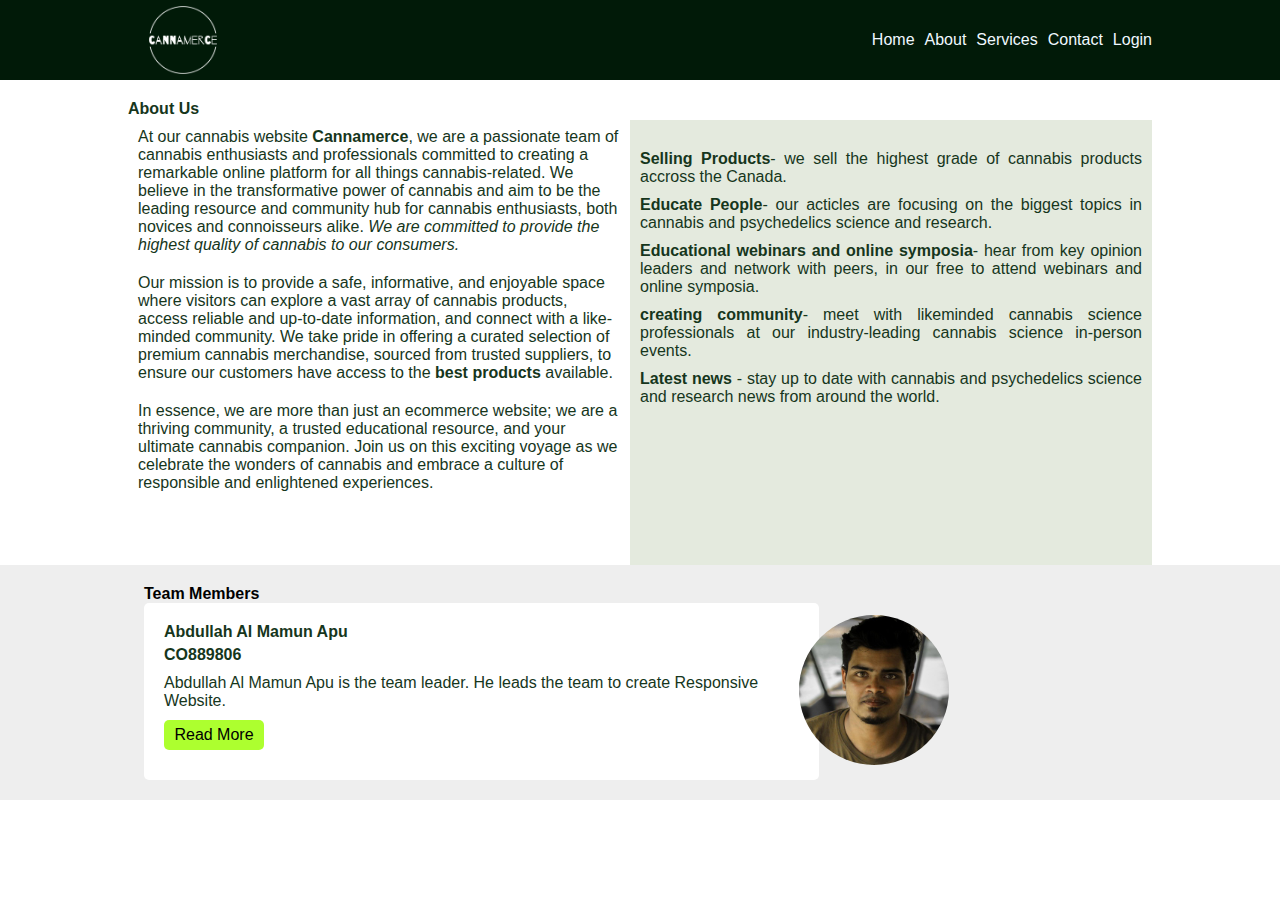
==== about.html @ ed08c0cf "started about page" ====
<!DOCTYPE html>
<html lang="en">
<head>
    <meta charset="UTF-8">
    <meta name="viewport" content="width=device-width, initial-scale=1.0">
    <link rel="stylesheet" href="./style/about.css">
    <title>Cannamerce</title>
</head>
<body>
    <!------------------------------ Header Section Start------------------------>
  <header>
    <div class="container">
      <div id="nav-bar">
        <!-- logo -->
        <a id="logo" href="#"><img src="./img/logo.png" alt="logo"></a>
        <!-- navigation -->
        <ul class="navigation">
          <li><a class="nav-link" href="#">Home</a></li>
          <li><a class="nav-link" href="#">About</a></li>
          <li><a class="nav-link" href="#">Services</a></li>
          <li><a class="nav-link" href="#">Contact</a></li>
          <li><a class="nav-link" href="#">Login</a></li>
        </ul>
      </div>
    </div>
  </header>
  <!------------------------------ Header Section End------------------------>
  <section id="main">
    <div id="about-us">
        <h2>About Us</h2>
        <p class="articles">
            At our cannabis website <span style="font-weight: 800;">Cannamerce</span>, we are a passionate team of cannabis enthusiasts and professionals committed to creating a remarkable online platform for all things cannabis-related. We believe in the transformative power of cannabis and aim to be the leading resource and community hub for cannabis enthusiasts, both novices and connoisseurs alike. <span style="font-style: italic;">We are committed to provide the highest quality of cannabis to our consumers.</span>
        </p>
        <p class="articles">
            Our mission is to provide a safe, informative, and enjoyable space where visitors can explore a vast array of cannabis products, access reliable and up-to-date information, and connect with a like-minded community. We take pride in offering a curated selection of premium cannabis merchandise, sourced from trusted suppliers, to ensure our customers have access to the <span style="font-weight: 600;">best products</span> available.
        </p>
        <p class="articles">
            In essence, we are more than just an ecommerce website; we are a thriving community, a trusted educational resource, and your ultimate cannabis companion. Join us on this exciting voyage as we celebrate the wonders of cannabis and embrace a culture of responsible and enlightened experiences.
        </p>
    </div>
    <div id="services">
        <p class="service-article"><span class="service-heading">Selling Products</span>- we sell the highest grade of cannabis products accross the Canada.</p>
        <p class="service-article"><span class="service-heading">Educate People</span>- our acticles are focusing on the biggest topics in cannabis and psychedelics science and research.</p>
        <p class="service-article"><span class="service-heading">Educational webinars and online symposia</span>- hear from key opinion leaders and network with peers, in our free to attend webinars and online symposia.</p>
        <p class="service-article"><span class="service-heading">creating community</span>- meet with likeminded cannabis science professionals at our industry-leading cannabis science in-person events.</p>
        <p class="service-article"><span class="service-heading">Latest news </span>- stay up to date with cannabis and psychedelics science and research news from around the world.</p>
    </div>
  </section>
  <section id="team-member">
    <div class="container">
        <h1>Team Members</h1>
        <div class="members">
            <div class="member-info">
                <h2>Abdullah Al Mamun Apu</h2>
                <h6>CO889806</h6>
                <p>
                    Abdullah Al Mamun Apu is the team leader. He leads the team to create Responsive Website.
                </p>
                <button>Read More</button>
            </div>
            <div class="member-img">
                <img src="./img/t1.jpg" alt="men face">
            </div>
        </div>
        <div></div>
    </div>
    <div>
        <div></div>
        <div></div>
    </div>
  </section>
 
</body>
</html>
---- style/about.css ----
*{
    margin: 0;
    padding: 0;
    font-size: 1rem;
    font-family: 'Open Sans', sans-serif;
}

/* styles for container */
.container{
    width: 80%;
    margin: 0 auto;
}


/* styles for header start here*/
header{
    background-color: #011a08;
}

#logo img{
    width: 110px;
    display: none;
}
#nav-bar{
    min-height: 80px;
    padding: 10px 0;
    display: flex;
    flex-direction: column;
    justify-content: center;
    align-items: center;
}

#nav-bar ul{
    display: flex;
    flex-direction: column;
    align-items: center;
    list-style-type: none;
    margin: auto 0;
}

.navigation li a{
    text-decoration: none;
    color: aliceblue;
    list-style-type: none;
}
.navigation a:hover{
    color: green;
}
/* styles for header end here*/
/* styles for main start here*/
#main{
    display: flex;
    flex-direction: column;
    align-items: center;
    justify-content: center;
    padding: 20px 0 0;
    color: #16361c;
}
#about-us{
    width: 80%;
}
.articles{
    padding: 10px;
}

#services{
    margin-top: 20px;
    padding: 10px 10%;
    text-align: justify;
    background-color: #e4eade;
}
.service-article{
    margin: 10px 0;
}
.service-heading{
    color: #16361c;
    font-weight: 600;
}
#team-member{
    padding: 20px;
    background-color: #eeeeee;
}
.members{
    display: flex;
    flex-direction: row;
    align-items: center;
}
.member-info{
    width: 80%;
    display: flex;
    flex-direction: column;
    justify-content: center;
    padding: 20px;
    background-color: #ffffff;
    border-radius: 5px;
    color: #16361c;
}
.member-info h2{
    margin-bottom: 5px;
}
.member-info h6{
    margin-bottom: 10px;
}
.member-info button{
    width: 100px;
    height: 30px;
    margin: 10px 0;
    background-color: greenyellow;
    border: none;
    border-radius: 5px;
}
.member-img{
    width: 40%;
}
.member-img img{
    max-width: 150px;
    border-radius: 50%;
    margin-left: -20px;
}

@media only screen and (min-width: 768px) {
    .container{
        flex-direction: row;
        justify-content: space-between;
    }
    #nav-bar{
        padding: 0;
        flex-direction: row;
        justify-content: space-between;
        align-items: center;
    }
    #logo img{
        display: block;
    }
    #nav-bar ul{
        flex-direction: row;
    }
    #nav-bar ul li{
        margin-left: 10px;
    }
    #main{
        flex-direction: row;
        align-items: start;
        margin: 0 10%;

    }
    #about-us, #services{
        width: 50%;
    }
    #services{
        padding: 20px 10px;
        height: 70vh;
    }
}
@media screen and (min-width: 992px) {
    #services{
        height: 45vh;
        padding: 20px 10px;
    }
}
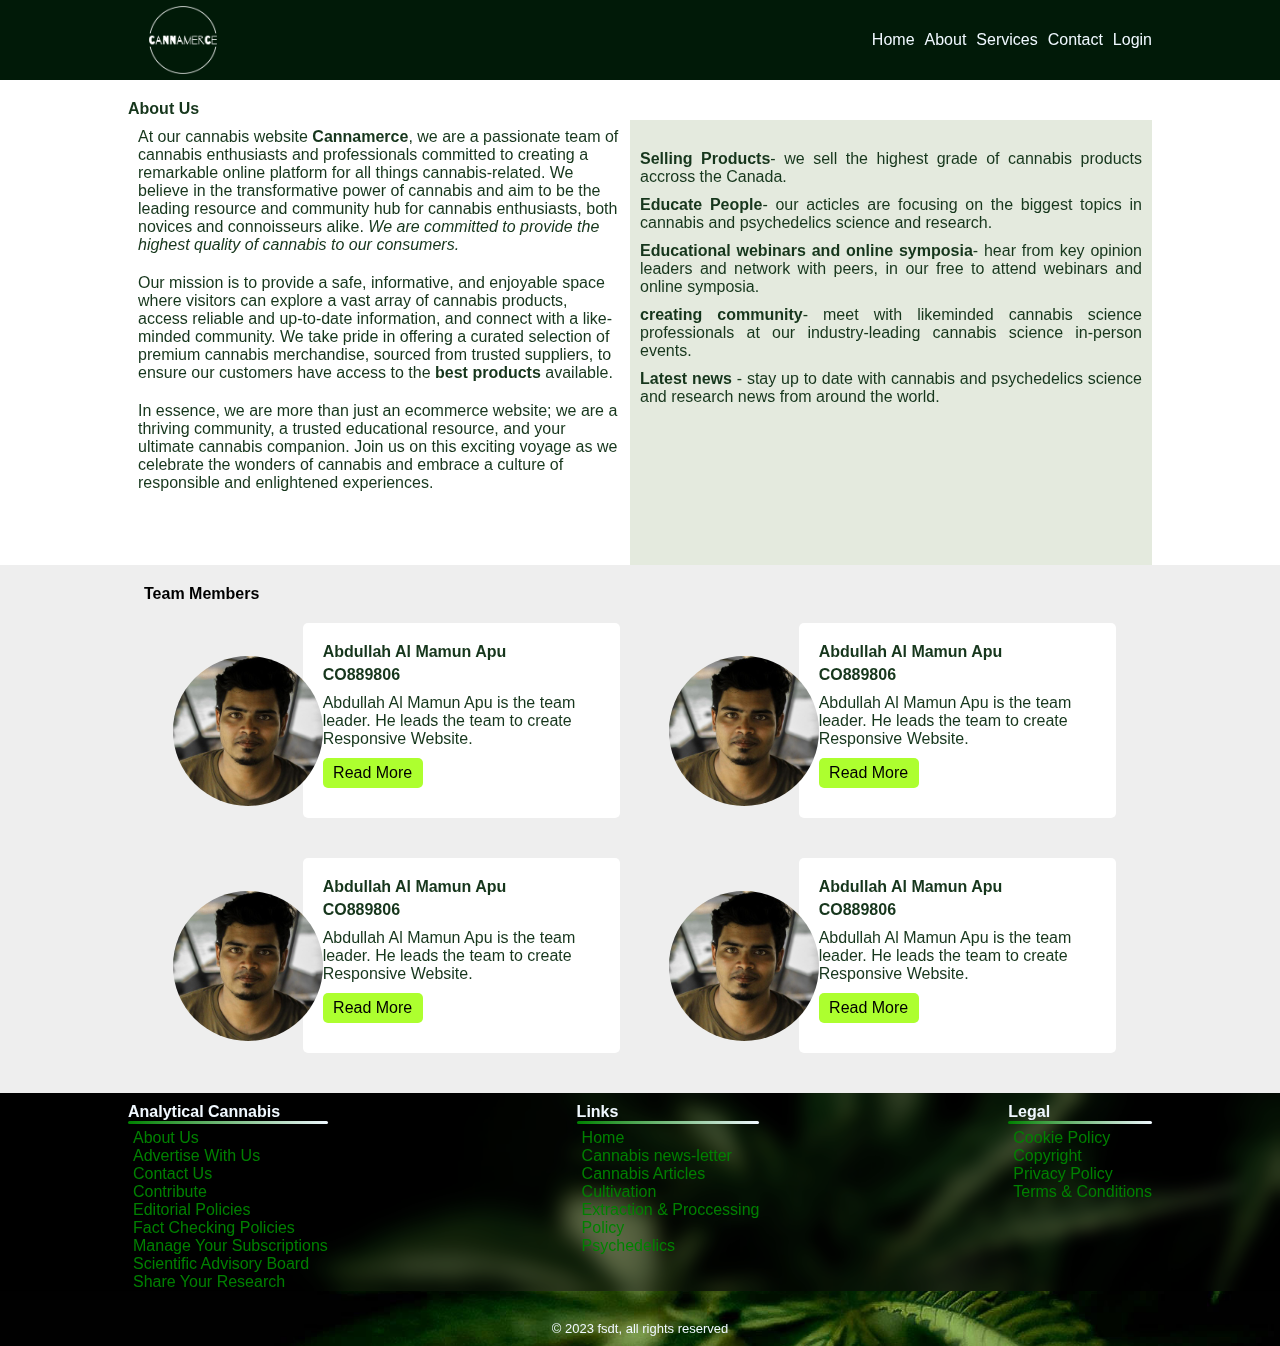
==== commit df7e964f: "about page team members, footer" ====
--- a/about.html
+++ b/about.html
@@ -15,8 +15,8 @@
         <a id="logo" href="#"><img src="./img/logo.png" alt="logo"></a>
         <!-- navigation -->
         <ul class="navigation">
-          <li><a class="nav-link" href="#">Home</a></li>
-          <li><a class="nav-link" href="#">About</a></li>
+          <li><a class="nav-link" href="./index.html">Home</a></li>
+          <li><a class="nav-link" href="./about.html">About</a></li>
           <li><a class="nav-link" href="#">Services</a></li>
           <li><a class="nav-link" href="#">Contact</a></li>
           <li><a class="nav-link" href="#">Login</a></li>
@@ -46,10 +46,16 @@
         <p class="service-article"><span class="service-heading">Latest news </span>- stay up to date with cannabis and psychedelics science and research news from around the world.</p>
     </div>
   </section>
+
+  <!-- **************team************ -->
   <section id="team-member">
     <div class="container">
         <h1>Team Members</h1>
-        <div class="members">
+        <div class="group-members">
+          <div class="members">
+            <div class="member-img">
+                <img src="./img/t1.jpg" alt="men face">
+            </div>
             <div class="member-info">
                 <h2>Abdullah Al Mamun Apu</h2>
                 <h6>CO889806</h6>
@@ -58,17 +64,97 @@
                 </p>
                 <button>Read More</button>
             </div>
+        </div>
+        <div class="members">
+          <div class="member-img">
+              <img src="./img/t1.jpg" alt="men face">
+          </div>
+          <div class="member-info">
+              <h2>Abdullah Al Mamun Apu</h2>
+              <h6>CO889806</h6>
+              <p>
+                  Abdullah Al Mamun Apu is the team leader. He leads the team to create Responsive Website.
+              </p>
+              <button>Read More</button>
+          </div>
+      </div>
+        </div>
+        <div class="group-members">
+          <div class="members">
             <div class="member-img">
                 <img src="./img/t1.jpg" alt="men face">
             </div>
+            <div class="member-info">
+                <h2>Abdullah Al Mamun Apu</h2>
+                <h6>CO889806</h6>
+                <p>
+                    Abdullah Al Mamun Apu is the team leader. He leads the team to create Responsive Website.
+                </p>
+                <button>Read More</button>
+            </div>
         </div>
-        <div></div>
-    </div>
-    <div>
-        <div></div>
-        <div></div>
-    </div>
-  </section>
- 
+        <div class="members">
+          <div class="member-img">
+              <img src="./img/t1.jpg" alt="men face">
+          </div>
+          <div class="member-info">
+              <h2>Abdullah Al Mamun Apu</h2>
+              <h6>CO889806</h6>
+              <p>
+                  Abdullah Al Mamun Apu is the team leader. He leads the team to create Responsive Website.
+              </p>
+              <button>Read More</button>
+          </div>
+        </div>
+      </div>
+    </section>
+    <!------------------------------ Footer Section start------------------------>
+    <footer id="footer-section">
+      <div id="footer-info">
+        <div class="container">
+          <div class="footer-div">
+            <h6>Analytical Cannabis</h6>
+            <hr>
+            <ul class="footer-ul">
+              <li><a href="#">About Us</a></li>
+              <li><a href="#">Advertise With Us</a></li>
+              <li><a href="#">Contact Us</a></li>
+              <li><a href="#">Contribute</a></li>
+              <li><a href="#">Editorial Policies</a></li>
+              <li><a href="#">Fact Checking Policies</a></li>
+              <li><a href="#">Manage Your Subscriptions</a></li>
+              <li><a href="#">Scientific Advisory Board</a></li>
+              <li><a href="#">Share Your Research</a></li>
+            </ul>
+          </div>
+          <div class="footer-div">
+            <h6>Links</h6>
+            <hr>
+            <ul class="footer-ul">
+              <li><a href="#">Home</a></li>
+              <li><a href="#">Cannabis news-letter</a></li>
+              <li><a href="#">Cannabis Articles</a></li>
+              <li><a href="#">Cultivation</a></li>
+              <li><a href="#">Extraction & Proccessing</a></li>
+              <li><a href="#">Policy</a></li>
+              <li><a href="#">Psychedelics</a></li>
+            </ul>
+          </div>
+          <div class="footer-div">
+            <h6>Legal</h6>
+            <hr>
+            <ul class="footer-ul">
+              <li><a href="#">Cookie Policy</a></li>
+              <li><a href="#">Copyright</a></li>
+              <li><a href="#">Privacy Policy</a></li>
+              <li><a href="#">Terms & Conditions</a></li>
+            </ul>
+          </div>
+        </div>
+      </div>
+        
+      <p> &copy; 2023 fsdt, all rights reserved</p>
+  
+    </footer>
 </body>
 </html>--- a/style/about.css
+++ b/style/about.css
@@ -76,20 +76,21 @@
     color: #16361c;
     font-weight: 600;
 }
+/* styles for main end here*/
 #team-member{
     padding: 20px;
     background-color: #eeeeee;
 }
 .members{
     display: flex;
-    flex-direction: row;
-    align-items: center;
+    flex-direction: column;
+    align-items: center;
+    margin: 20px;
 }
 .member-info{
     width: 80%;
     display: flex;
     flex-direction: column;
-    justify-content: center;
     padding: 20px;
     background-color: #ffffff;
     border-radius: 5px;
@@ -113,10 +114,62 @@
     width: 40%;
 }
 .member-img img{
+    display: block;
     max-width: 150px;
     border-radius: 50%;
-    margin-left: -20px;
-}
+    margin: 0 auto -20px;
+    position: relative;
+}
+.group-members{
+    display: flex;
+    flex-direction: column;
+}
+
+
+/* styles for footer section start here */
+.footer-div{
+    padding-top: 10px;
+    color: aliceblue;
+}
+.footer-div hr{
+    background: linear-gradient(to left,  aliceblue, green);
+    border: none;
+    border-radius: 2px;
+    height: 3px;
+}
+.footer-ul{
+    margin-top: 5px;
+    list-style-type: none;
+    padding-left: 5px;
+}
+.footer-ul li a{
+    text-decoration: none;
+    color: green;
+}
+#footer-info{
+    background-color: rgb(0,0,0); /* Fallback color */
+    background-color: rgba(0,0,0, 0.4);
+    backdrop-filter: blur(8px) saturate(70%);
+}
+.footer-ul li a:hover{
+    color: #d9ccf4;
+}
+#footer-section{
+    background-image: url('../img/footer.jpg');
+    background-size: cover;
+    background-position: bottom bottom;
+    background-repeat: no-repeat;
+}
+
+#footer-section p{
+    margin-top: 30px;
+    padding-bottom: 10px;
+    color: aliceblue;
+    text-align: center;
+    font-size: small;
+}
+
+
 
 @media only screen and (min-width: 768px) {
     .container{
@@ -151,10 +204,25 @@
         padding: 20px 10px;
         height: 70vh;
     }
+    .members{
+        flex-direction: row;
+    }
+    .member-img img{
+        margin-right: -20px;
+
+    }
+    #footer-info > .container{
+        display: flex;
+        flex-direction: row;
+    }
+   
 }
 @media screen and (min-width: 992px) {
     #services{
         height: 45vh;
         padding: 20px 10px;
     }
-}
+    .group-members{
+        flex-direction: row;
+    }
+}
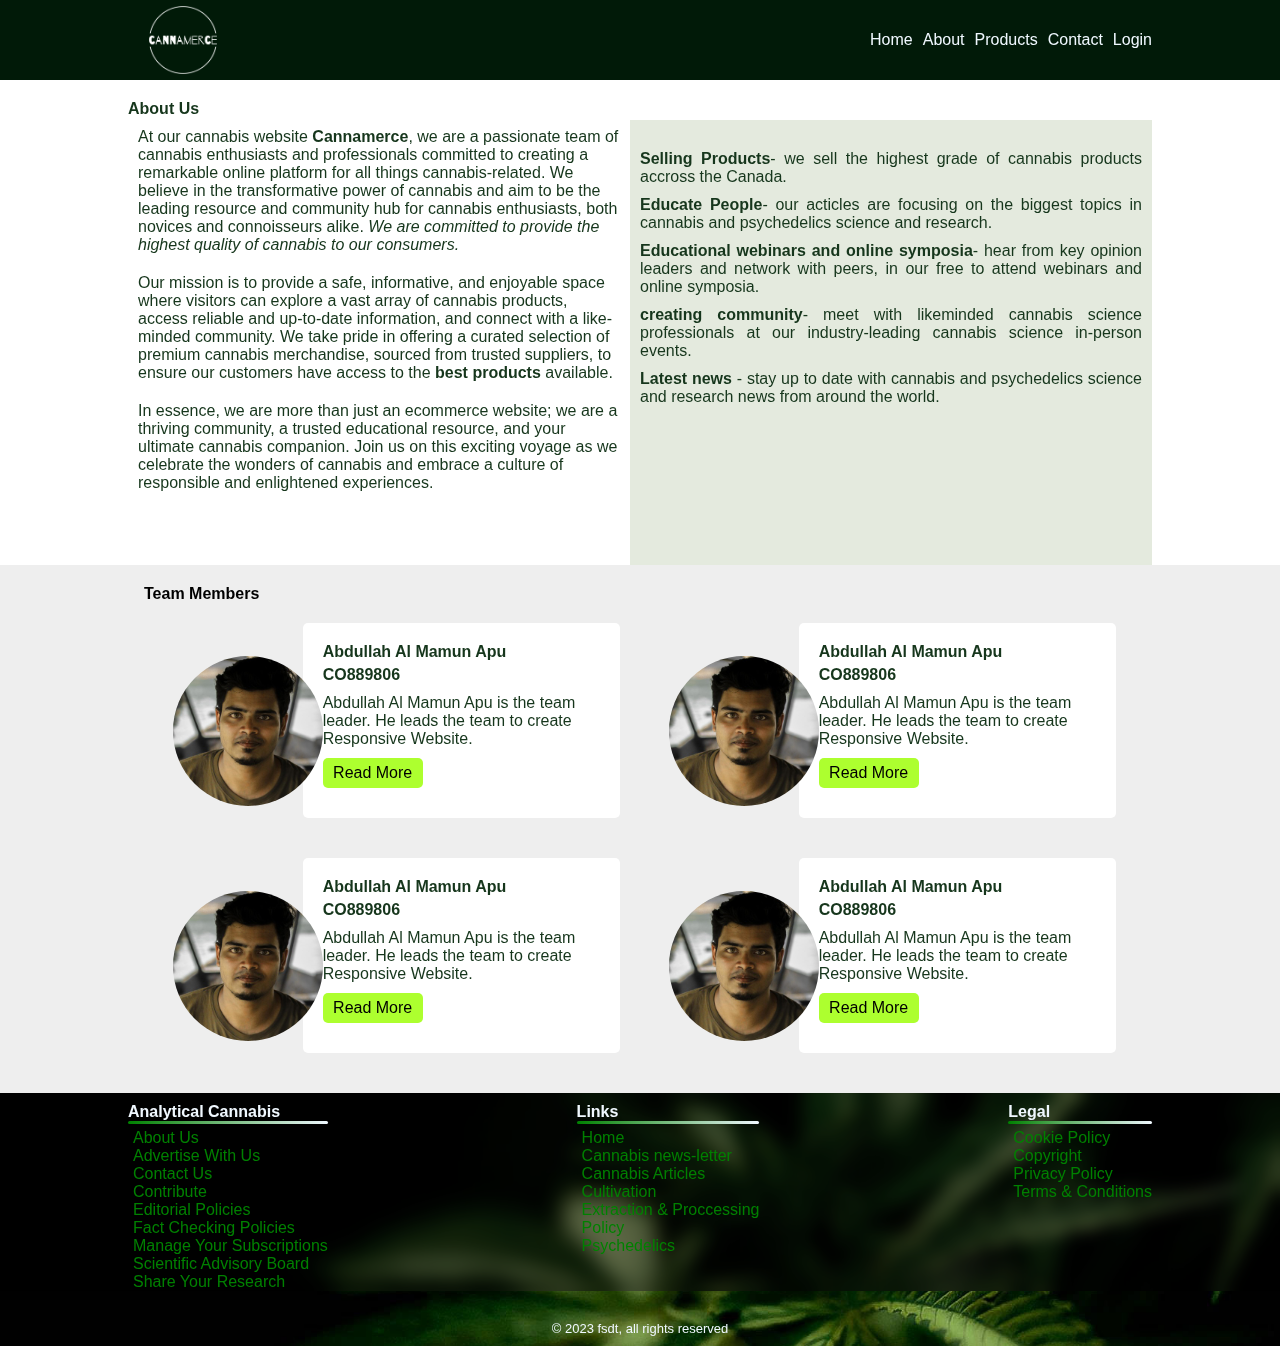
==== commit 80c2c287: "products page" ====
--- a/about.html
+++ b/about.html
@@ -17,9 +17,9 @@
         <ul class="navigation">
           <li><a class="nav-link" href="./index.html">Home</a></li>
           <li><a class="nav-link" href="./about.html">About</a></li>
-          <li><a class="nav-link" href="#">Services</a></li>
+          <li><a class="nav-link" href="./products.html">Products</a></li>
           <li><a class="nav-link" href="#">Contact</a></li>
-          <li><a class="nav-link" href="#">Login</a></li>
+          <li><a class="nav-link" href="./sign-up.html">Login</a></li>
         </ul>
       </div>
     </div>
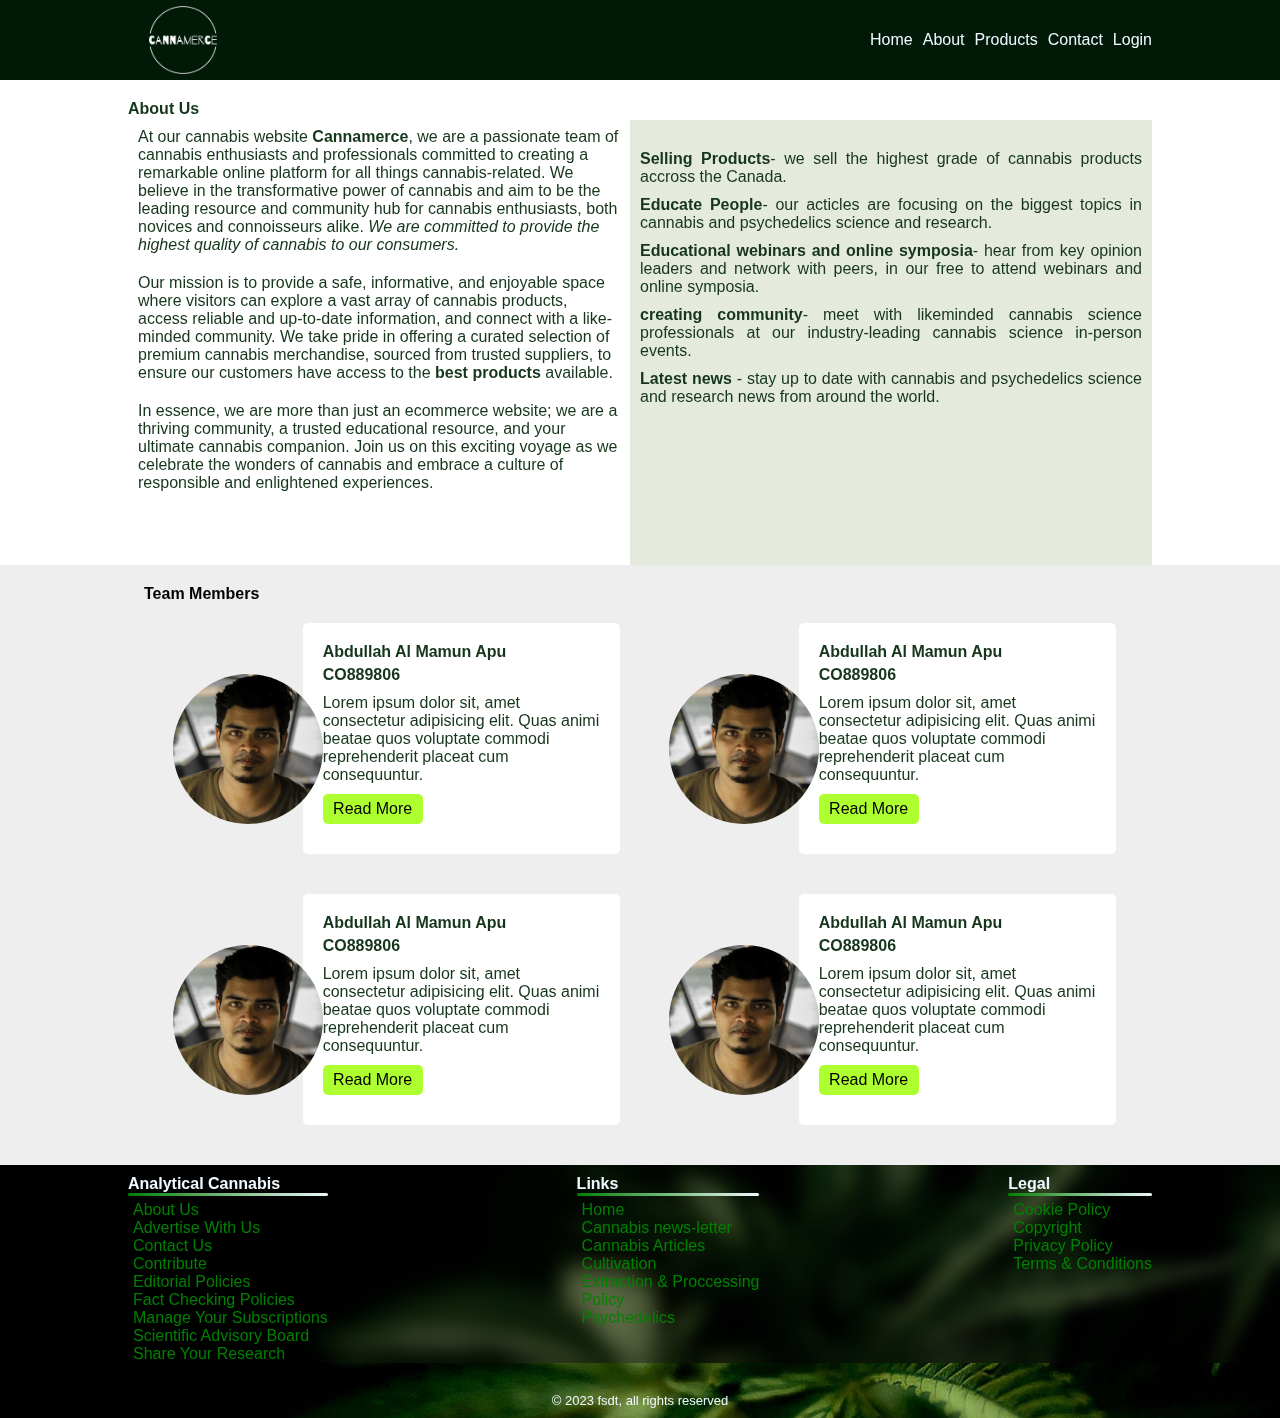
==== commit e7038b7f: "nav-bar, home page" ====
--- a/about.html
+++ b/about.html
@@ -60,7 +60,7 @@
                 <h2>Abdullah Al Mamun Apu</h2>
                 <h6>CO889806</h6>
                 <p>
-                    Abdullah Al Mamun Apu is the team leader. He leads the team to create Responsive Website.
+                    Lorem ipsum dolor sit, amet consectetur adipisicing elit. Quas animi beatae quos voluptate commodi reprehenderit placeat cum consequuntur.
                 </p>
                 <button>Read More</button>
             </div>
@@ -73,7 +73,7 @@
               <h2>Abdullah Al Mamun Apu</h2>
               <h6>CO889806</h6>
               <p>
-                  Abdullah Al Mamun Apu is the team leader. He leads the team to create Responsive Website.
+                Lorem ipsum dolor sit, amet consectetur adipisicing elit. Quas animi beatae quos voluptate commodi reprehenderit placeat cum consequuntur.
               </p>
               <button>Read More</button>
           </div>
@@ -88,7 +88,7 @@
                 <h2>Abdullah Al Mamun Apu</h2>
                 <h6>CO889806</h6>
                 <p>
-                    Abdullah Al Mamun Apu is the team leader. He leads the team to create Responsive Website.
+                  Lorem ipsum dolor sit, amet consectetur adipisicing elit. Quas animi beatae quos voluptate commodi reprehenderit placeat cum consequuntur.
                 </p>
                 <button>Read More</button>
             </div>
@@ -101,7 +101,7 @@
               <h2>Abdullah Al Mamun Apu</h2>
               <h6>CO889806</h6>
               <p>
-                  Abdullah Al Mamun Apu is the team leader. He leads the team to create Responsive Website.
+                Lorem ipsum dolor sit, amet consectetur adipisicing elit. Quas animi beatae quos voluptate commodi reprehenderit placeat cum consequuntur.
               </p>
               <button>Read More</button>
           </div>
